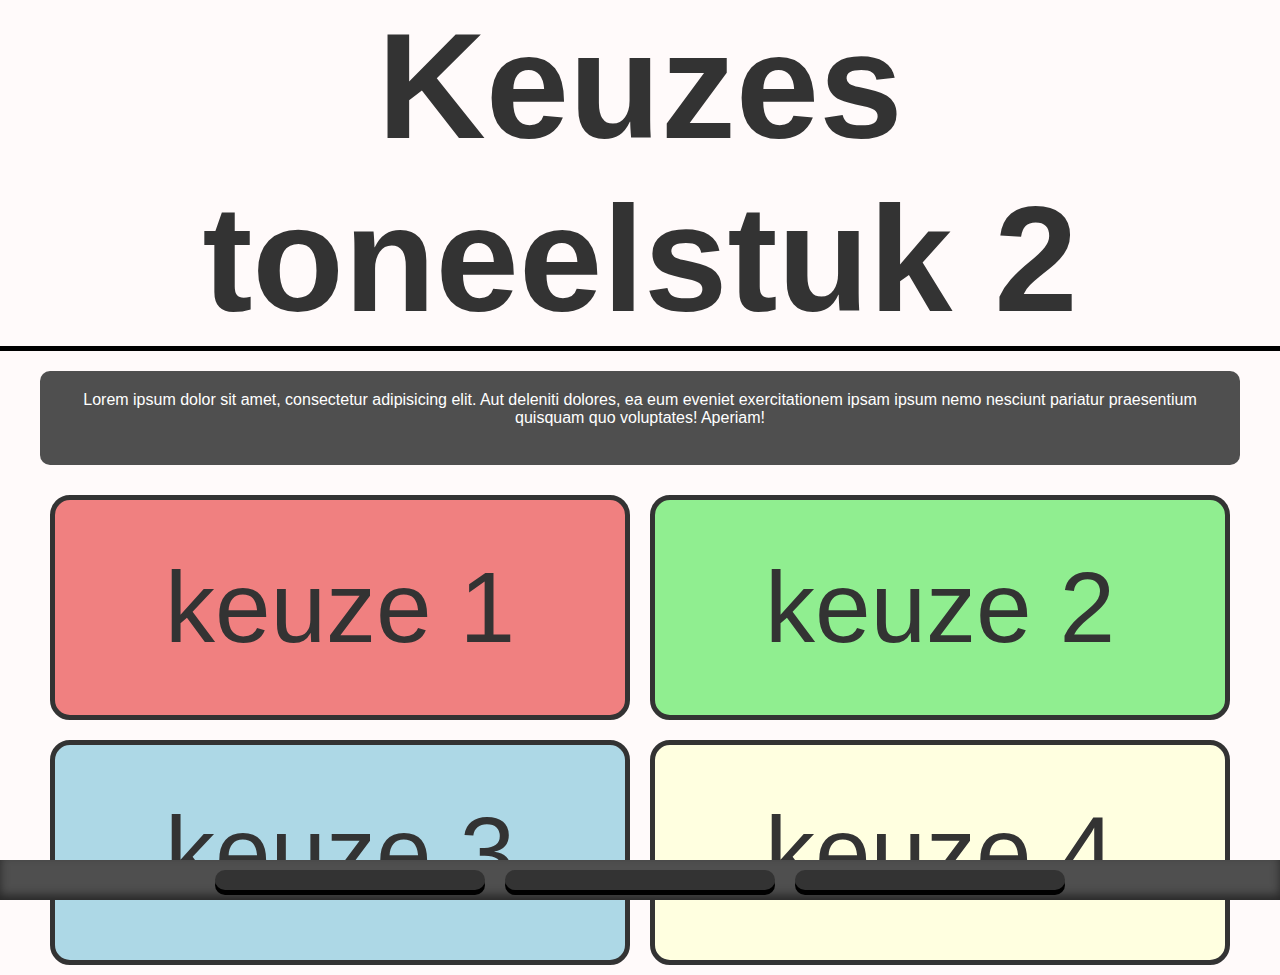
==== html/keuzes.html @ 456d57db "Initial commit" ====
<!DOCTYPE html>
<html lang="en">
<head>
    <meta charset="UTF-8">
    <title>Toneelstuk 2 keuzes</title>
    <link rel="stylesheet" href="../css/style.css">
    <script src="https://kit.fontawesome.com/5b818eb41b.js" crossorigin="anonymous"></script>
</head>

<!--titel-->

<header>
    <section class="header container centered">
        <h1>Keuzes toneelstuk 2</h1>
    </section>
</header>

<body>

<!--context-->

<section class="body container centered">
    <div class="context">
        <p>Lorem ipsum dolor sit amet, consectetur adipisicing elit. Aut deleniti dolores, ea eum eveniet exercitationem
            ipsam ipsum nemo nesciunt pariatur praesentium quisquam quo voluptates! Aperiam!</p>
        <img src="https://previews.123rf.com/images/victoroancea/victoroancea1201/victoroancea120100059/12055848-tv-color-test-pattern-test-card-for-pal-and-ntsc.jpg""
        alt="">
    </div>
</section>

<!--choice menu-->

<section class="container centered keuzesContainer">
    <div class="keuzes">
        <a href="" class="keuzesBtn red">keuze 1</a>
        <a href="" class="keuzesBtn green">keuze 2</a>
        <a href="" class="keuzesBtn blue">keuze 3</a>
        <a href="" class="keuzesBtn yellow">keuze 4</a>
    </div>
</section>

</body>
<!--navigation menu-->
<nav>
    <section class="nav container centered">
        <div class="navBtn">
            <a href="index.html" class="navLink">
                <i class="fas fa-home"></i>
            </a>
        </div>
        <div class="navBtn">
            <a href="" class="navLink">
                <i class="fas fa-question"></i>
            </a>
        </div>
        <div class="navBtn">
            <a href="" class="navLink">
                <i class="far fa-user-circle"></i>
            </a>
        </div>

    </section>
</nav>
</html>
---- css/style.css ----
/*general*/
* {
    box-sizing: border-box;
    padding: 0;
    margin: 0;
    word-wrap: break-word;
}

html {
    font-family: "Roboto Light";
    font-family: sans-serif;
    color: #333333;
    background-color: snow;
}

a {
    color: white;
    text-decoration: none;
}

.centered {
    text-align: center;
}

.container {
    max-width: 100vw;
    margin: 0 auto;
    overflow: auto;
    padding: 0 40px;
}

/*header*/

.header {
    font-size: 75px;
    border-bottom: 5px solid black;
}


/*body*/
.body {

}

ul {
    margin: 0;
    padding: 0;
    list-style-type: none;
    display: flex;
    flex-direction: column;
    justify-content: center;
    align-items: flex-start;
}

li {
    padding: 10px;
    margin: 10px 0;
    font-size: 5vw;
    display: flex;
    flex-direction: row;
}

li a {
    color: #333333;
}

li img {
    padding: 10px;
    width: 100px;
    height: 100px;
}

i {
    font-size: 75px;

}

.checked {
    position: absolute;
    color: lightgreen;
    right: 60px
}

.unChecked {
    position: absolute;
    color: lightcoral;
    right: 75px;
}

/*keuzes page*/
.context {
    padding: 20px;
    margin: 20px 0;
    background-color: #4f4f4f;
    color: white;

    border-radius: 10px;
}

.context img {
    width: 100%;
    max-width: 300px;
}

.keuzesContainer {
    position: center;
}

.keuzes {
    display: grid;
    grid-template-columns: repeat(2, 1fr);
    grid-template-rows: repeat(2, 1fr);
    justify-content: center;
    align-content: center;
}

.keuzesBtn {
    padding: 50px 0;
    margin: 10px;
    font-size: 100px;
    color: #333333;

    border: 5px solid #333333;
    border-radius: 20px;
}

.red {
    background-color: lightcoral;
}

.green {
    background-color: lightgreen;
}

.blue {
    background-color: lightblue;
}

.yellow {
    background-color: lightyellow;
}


/*navigation menu*/

.nav {
    position: fixed;
    display: flex;
    align-items: center;
    justify-content: center;
    flex-direction: row;
    bottom: 0;
    width: 100%;
    padding: 10px;
    color: white;
    background-color: #4f4f4f;
    font-size: 2vw;
    box-shadow: inset 0px -5px 10px 0px rgba(0, 0, 0, 0.5);
    overflow-wrap: break-word;
}

.navBtn {
    border-radius: 10px;
    padding: 10px;
    background-color: #333333;
    margin: 0 10px;
    box-shadow: 0 5px 0 black;
}

.navLink {
    display: block;
    width: 250px;
}
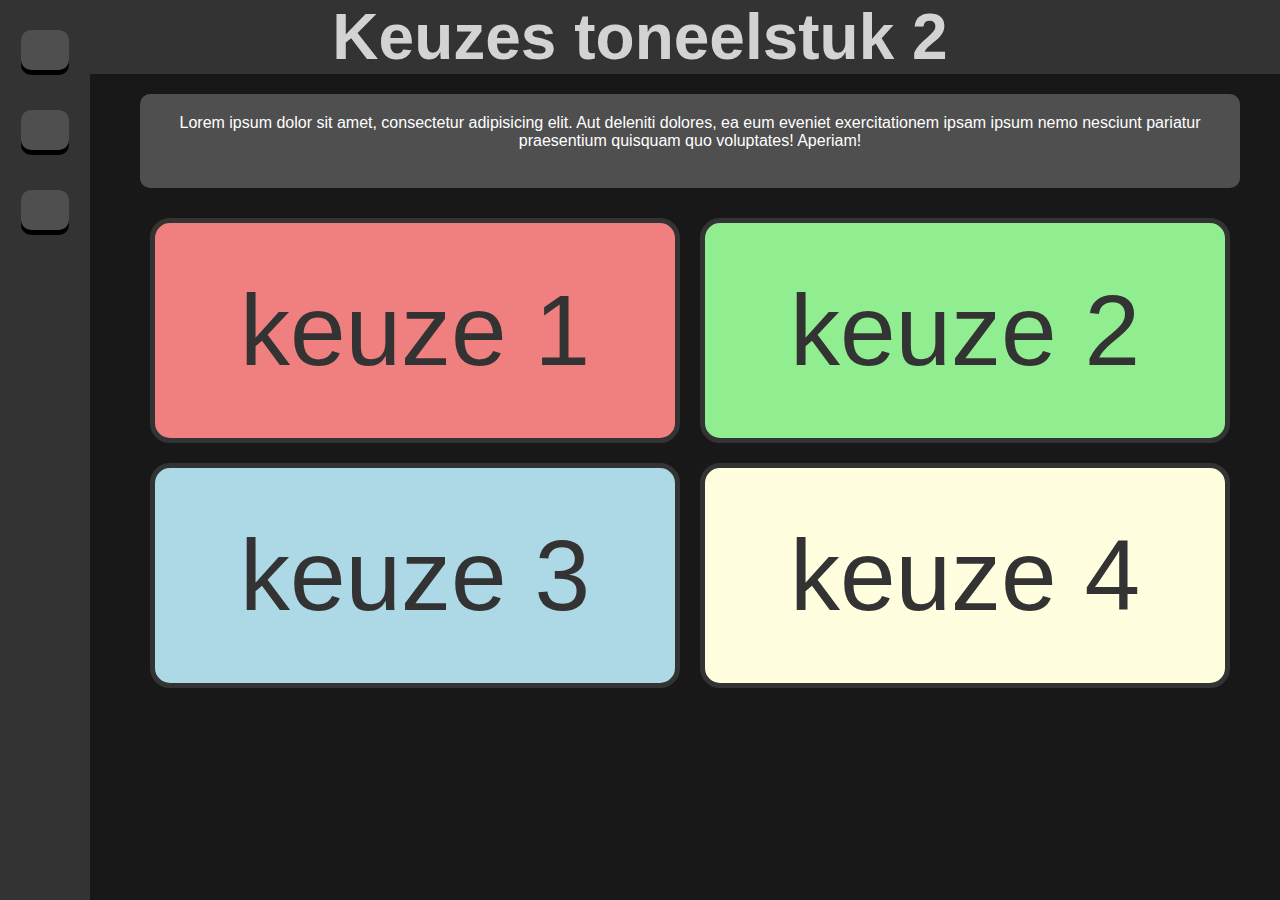
==== commit 693665bb: "added margins to main body for desktop" ====
--- a/html/keuzes.html
+++ b/html/keuzes.html
@@ -10,7 +10,7 @@
 <!--titel-->
 
 <header>
-    <section class="header container centered">
+    <section class="header centered">
         <h1>Keuzes toneelstuk 2</h1>
     </section>
 </header>
@@ -42,7 +42,7 @@
 </body>
 <!--navigation menu-->
 <nav>
-    <section class="nav container centered">
+    <section class="nav centered">
         <div class="navBtn">
             <a href="index.html" class="navLink">
                 <i class="fas fa-home"></i>
--- a/css/style.css
+++ b/css/style.css
@@ -9,12 +9,12 @@
 html {
     font-family: "Roboto Light";
     font-family: sans-serif;
-    color: #333333;
-    background-color: snow;
+    color: #d3d3d3;
+    background-color: #181818;
 }
 
 a {
-    color: white;
+    color: #d3d3d3;
     text-decoration: none;
 }
 
@@ -32,20 +32,23 @@
 /*header*/
 
 .header {
-    font-size: 75px;
-    border-bottom: 5px solid black;
+    font-size: 5rem;
+    background-color: #333333;
+
+    text-shadow: 0.035em 0.035em 0 #333333;
 }
 
 
 /*body*/
-.body {
-
-}
 
 ul {
+    width: 80vw;
+    min-height: 80vw;
     margin: 0;
     padding: 0;
     list-style-type: none;
+
+    /*flex*/
     display: flex;
     flex-direction: column;
     justify-content: center;
@@ -53,25 +56,29 @@
 }
 
 li {
-    padding: 10px;
-    margin: 10px 0;
-    font-size: 5vw;
+
+    margin: 20px 0;
+    padding: 10px;
+    font-size: 5rem;
     display: flex;
     flex-direction: row;
-}
-
-li a {
-    color: #333333;
-}
+
+    /*card*/
+    background-color: #4f4f4f;
+    border-radius: 10px;
+    box-shadow: 10px 10px 10px rgba(0, 0, 0, 0.4);
+}
+
 
 li img {
     padding: 10px;
-    width: 100px;
-    height: 100px;
-}
-
-i {
+    max-width: 100px;
+    max-height: 100px;
+}
+
+.checked .unChecked i {
     font-size: 75px;
+
 
 }
 
@@ -144,31 +151,83 @@
 /*navigation menu*/
 
 .nav {
-    position: fixed;
+
+    /*flex*/
     display: flex;
     align-items: center;
     justify-content: center;
     flex-direction: row;
+
+    /*positioning*/
+    position: fixed;
     bottom: 0;
-    width: 100%;
-    padding: 10px;
+    width: 100vw;
+    height: 10vw;
+    padding: 10px;
+
+    /*color*/
     color: white;
+    background-color: #333333;
+    box-shadow: inset 0px -5px 10px 0px rgba(0, 0, 0, 0.5);
+
+    /*text*/
+    font-size: 4rem;
+    overflow-wrap: break-word;
+}
+
+.navBtn {
+    padding: 10px;
+    margin: 0 10px;
     background-color: #4f4f4f;
-    font-size: 2vw;
-    box-shadow: inset 0px -5px 10px 0px rgba(0, 0, 0, 0.5);
-    overflow-wrap: break-word;
-}
-
-.navBtn {
+    box-shadow: 0 5px 0 black;
     border-radius: 10px;
-    padding: 10px;
-    background-color: #333333;
-    margin: 0 10px;
-    box-shadow: 0 5px 0 black;
 }
 
 .navLink {
     display: block;
-    width: 250px;
-}
-
+    width: 3em;
+}
+
+@media only screen and (min-width: 992px) {
+    .header{
+        font-size: 2rem;
+    }
+
+    .container {
+        margin-left: 100px;
+    }
+
+    ul {
+        width: 100vw;
+    }
+
+
+    li {
+        font-size: 1rem;
+    }
+
+
+    .nav {
+        flex-direction: column;
+        justify-content: flex-start;
+
+        height: 100vh;
+        width: 10vh;
+        left: 0;
+        font-size: 1rem;
+
+        box-shadow: none;
+    }
+
+    .navBtn {
+        margin: 20px 0;
+        padding: 20px 0;
+    }
+
+    .navBtn:hover {
+        background-color: #454545;
+    }
+
+
+}
+
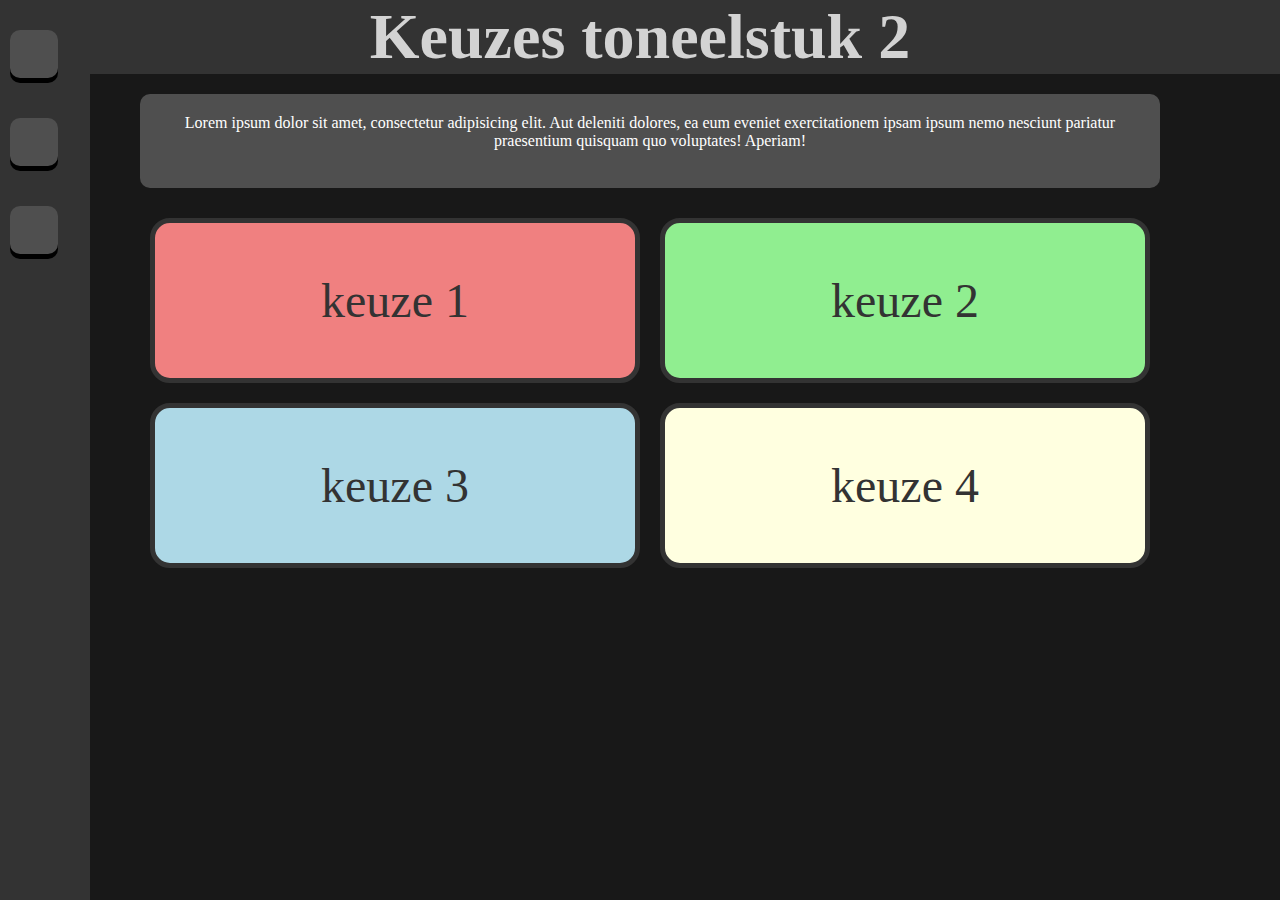
==== commit 2a2846c8: "changed the poll menu from flex to grid added animations to desktop nav bar changed some other stuff" ====
--- a/html/keuzes.html
+++ b/html/keuzes.html
@@ -44,21 +44,23 @@
 <nav>
     <section class="nav centered">
         <div class="navBtn">
-            <a href="index.html" class="navLink">
+            <a href="index.html" class="navLink redText">
                 <i class="fas fa-home"></i>
+                <p class="redText"> Home</p>
             </a>
         </div>
         <div class="navBtn">
-            <a href="" class="navLink">
+            <a href="" class="navLink greenText">
                 <i class="fas fa-question"></i>
+                <p class="greenText"> Polls</p>
             </a>
         </div>
         <div class="navBtn">
-            <a href="" class="navLink">
+            <a href="" class="navLink blueText">
                 <i class="far fa-user-circle"></i>
+                <p class="blueText"> Profiel</p>
             </a>
         </div>
-
     </section>
 </nav>
 </html>--- a/css/style.css
+++ b/css/style.css
@@ -7,8 +7,8 @@
 }
 
 html {
-    font-family: "Roboto Light";
-    font-family: sans-serif;
+    font-family: Futura;
+    height: 100%;
     color: #d3d3d3;
     background-color: #181818;
 }
@@ -23,7 +23,12 @@
 }
 
 .container {
-    max-width: 100vw;
+    /*max-width: 100vw;*/
+    /*margin: 0 auto;*/
+    /*overflow: auto;*/
+
+
+    max-width: 1100px;
     margin: 0 auto;
     overflow: auto;
     padding: 0 40px;
@@ -42,26 +47,27 @@
 /*body*/
 
 ul {
-    width: 80vw;
-    min-height: 80vw;
     margin: 0;
     padding: 0;
+    width: 80vw;
+    height: 80vh;
     list-style-type: none;
+
+    /*grid*/
+    display: grid;
+    grid-template-columns: repeat(3, 1fr);
+}
+
+li {
+    margin: 10px 2.5vw;
+    padding: 10px;
+    font-size: 3rem;
+
 
     /*flex*/
     display: flex;
     flex-direction: column;
-    justify-content: center;
-    align-items: flex-start;
-}
-
-li {
-
-    margin: 20px 0;
-    padding: 10px;
-    font-size: 5rem;
-    display: flex;
-    flex-direction: row;
+    align-items: center;
 
     /*card*/
     background-color: #4f4f4f;
@@ -76,22 +82,15 @@
     max-height: 100px;
 }
 
-.checked .unChecked i {
-    font-size: 75px;
-
-
-}
 
 .checked {
-    position: absolute;
     color: lightgreen;
-    right: 60px
+    font-size: 5rem;
 }
 
 .unChecked {
-    position: absolute;
     color: lightcoral;
-    right: 75px;
+    font-size: 5rem;
 }
 
 /*keuzes page*/
@@ -124,7 +123,7 @@
 .keuzesBtn {
     padding: 50px 0;
     margin: 10px;
-    font-size: 100px;
+    font-size: 3rem;
     color: #333333;
 
     border: 5px solid #333333;
@@ -176,7 +175,7 @@
 }
 
 .navBtn {
-    padding: 10px;
+    /*padding: 10px;*/
     margin: 0 10px;
     background-color: #4f4f4f;
     box-shadow: 0 5px 0 black;
@@ -184,12 +183,26 @@
 }
 
 .navLink {
-    display: block;
+    display: flex;
     width: 3em;
+    justify-content: center;
+    align-items: center;
+}
+
+.redText p {
+    display: none;
+}
+
+.greenText p {
+    display: none;
+}
+
+.blueText p {
+    display: none;
 }
 
 @media only screen and (min-width: 992px) {
-    .header{
+    .header {
         font-size: 2rem;
     }
 
@@ -197,19 +210,23 @@
         margin-left: 100px;
     }
 
+    /*polls menu */
     ul {
-        width: 100vw;
+
     }
 
 
     li {
         font-size: 1rem;
-    }
-
-
+
+        margin: 10px;
+    }
+
+    /*navigation menu*/
     .nav {
         flex-direction: column;
         justify-content: flex-start;
+        align-items: flex-start;
 
         height: 100vh;
         width: 10vh;
@@ -221,13 +238,60 @@
 
     .navBtn {
         margin: 20px 0;
-        padding: 20px 0;
-    }
-
-    .navBtn:hover {
+    }
+
+    .navLink {
+        height: 3em;
+    }
+
+    /*hover effects*/
+    .redText:hover p{
+        display: inline;
+    }
+
+    .greenText:hover p {
+        display: inline;
+
+    }
+
+    .blueText:hover p {
+        display: inline;
+
+    }
+
+
+    .redText:hover {
+
+        transition: ease-in-out 0.2s;
         background-color: #454545;
-    }
-
-
-}
-
+        color: lightcoral;
+
+        border-radius: 10px;
+
+        width: 100px;
+    }
+
+    .greenText:hover {
+        transition: ease-in-out 0.2s;
+        background-color: #454545;
+        color: lightgreen;
+
+        border-radius: 10px;
+
+        width: 100px;
+
+
+    }
+
+    .blueText:hover {
+        transition: ease-in-out 0.2s;
+        background-color: #454545;
+        color: lightblue;
+
+        border-radius: 10px;
+
+        width: 100px;
+    }
+
+}
+
